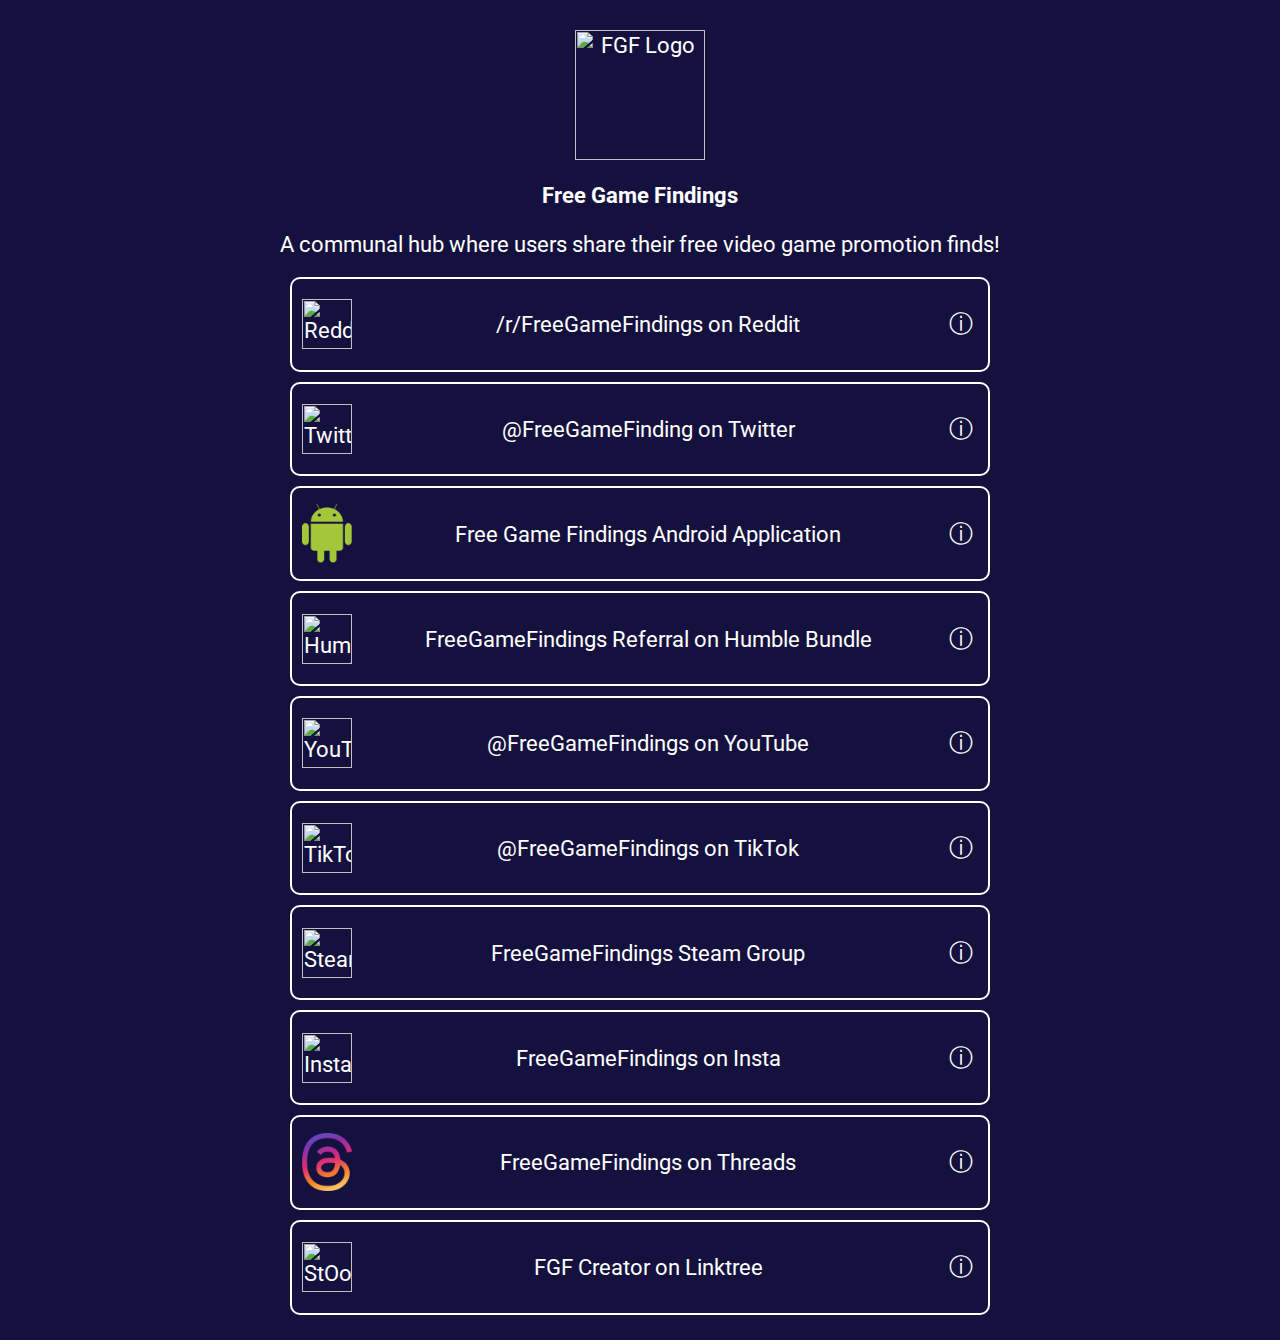
==== index.html @ 154a27bf "Re-building for CloudFlare" ====
<!-- <!DOCTYPE html> -->
<html lang="en">

<head>
  <meta charset="utf-8" />
  <meta name="viewport" content="width=device-width initial-scale=1" />
  <meta http-equiv="X-UA-Compatible" content="IE=edge" />

  <!-- Google Tag Manager -->
  <!-- <script>(function(w,d,s,l,i){w[l]=w[l]||[];w[l].push({'gtm.start':
  new Date().getTime(),event:'gtm.js'});var f=d.getElementsByTagName(s)[0],
  j=d.createElement(s),dl=l!='dataLayer'?'&l='+l:'';j.async=true;j.src=
  'https://www.googletagmanager.com/gtm.js?id='+i+dl;f.parentNode.insertBefore(j,f);
  })(window,document,'script','dataLayer','GTM-PGZH8HT');</script> -->
  <!-- End Google Tag Manager -->

  <link rel="stylesheet" href="/assets/css/style.css" />
  <title>Free Game Findings | Official Links</title>

  <!-- Global site tag (gtag.js) - Google Analytics -->
  <!-- <script async src="https://www.googletagmanager.com/gtag/js?id=xxxxxxxx"></script> --> <!-- Include my own analytics tag if I set that up-->
  <!-- <script>
    window.dataLayer = window.dataLayer || [];
    function gtag() { dataLayer.push(arguments); }
    gtag('js', new Date());

    gtag('config', 'UA-126939217-2');
  </script> -->

  <!-- Open Graph-->
  <meta property="og:locale" content="en_US" />
  <meta property="og:type" content="website" />
  <meta property="og:title" content="Free Game Findings | Official Links" />
  <meta property="og:description" content="Official Reddit, Application, Social Media, & More!" />
  <meta property="og:url" content="https://github.com/FreeGameFindings" />
  <meta property="og:site_name" content="Free Game Findings | Official Links" />
  <meta property="article:publisher" content="https://github.com/StOoPiDU/" />
  <meta property="og:image" content="https://freegamefindings.github.io/examples/preview.PNG" />
  <!-- Twitter -->
  <meta name="twitter:card" content="summary" />
  <meta name="twitter:site" content="@FreeGameFinding" />
  <meta name="twitter:title" content="Free Game Findings" />
  <meta name="twitter:description" content="Communal hub for free video game promotions." />
  <meta name="twitter:url" content="https://twitter.com/FreeGameFinding" />
  <meta name="author" content="Cedric Pereira (StOoPiD_U)" />
  <meta name="description" content="Free Game Findings Official Links" />
  <link rel="apple-touch-icon" sizes="57x57" href="/assets/img/favicon/apple-icon-57x57.png" />
  <link rel="apple-touch-icon" sizes="60x60" href="/assets/img/favicon/apple-icon-60x60.png" />
  <link rel="apple-touch-icon" sizes="72x72" href="/assets/img/favicon/apple-icon-72x72.png" />
  <link rel="apple-touch-icon" sizes="76x76" href="/assets/img/favicon/apple-icon-76x76.png" />
  <link rel="apple-touch-icon" sizes="114x114" href="/assets/img/favicon/apple-icon-114x114.png" />
  <link rel="apple-touch-icon" sizes="120x120" href="/assets/img/favicon/apple-icon-120x120.png" />
  <link rel="apple-touch-icon" sizes="144x144" href="/assets/img/favicon/apple-icon-144x144.png" />
  <link rel="apple-touch-icon" sizes="152x152" href="/assets/img/favicon/apple-icon-152x152.png" />
  <link rel="apple-touch-icon" sizes="180x180" href="/assets/img/favicon/apple-icon-180x180.png" />
  <link rel="icon" type="image/png" sizes="192x192" href="/assets/img/favicon/android-icon-192x192.png" />
  <link rel="icon" type="image/png" sizes="32x32" href="/assets/img/favicon/favicon-32x32.png" />
  <link rel="icon" type="image/png" sizes="96x96" href="/assets/img/favicon/favicon-96x96.png" />
  <link rel="icon" type="image/png" sizes="16x16" href="/assets/img/favicon/favicon-16x16.png" />
  <link rel="manifest" href="/assets/img/favicon/manifest.json" />
  <meta name="msapplication-TileColor" content="#ffffff" />
  <meta name="msapplication-TileImage" content="/assets/img/favicon/ms-icon-144x144.png" />
  <meta name="theme-color" content="#ffffff" />
  <meta name="robots" content="index, follow" />
  <!-- Google Site Verification for indexing -->
  <!-- <meta name="google-site-verification" content="_xxxxxx_xxxxx" /> --> <!--Set This Eventually-->
</head>

<body>
  <!-- Google Tag Manager (noscript) -->
  <!-- <noscript><iframe src="https://www.googletagmanager.com/ns.html?id=xxxxxxx"
  height="0" width="0" style="display:none;visibility:hidden"></iframe>
  </noscript>  -->

    <img class="logo" src="assets/img/fgf_logo.png" alt="FGF Logo">

    <p id="title">Free Game Findings</p>
    <p id="description">A communal hub where users share their free video game promotion finds!</p>

    <main>
      <a href="https://old.reddit.com/r/FreeGameFindings">
        <div id="linkbar">
          <img src="assets/img/reddit_logo.png" alt="Reddit Logo">
          <p>/r/FreeGameFindings on Reddit</p>
          <i class="info" data-target="reddit-info" onclick="toggleInfo(event)">&#9432;</i>
        </div>
      </a>
      <div id="reddit-info" class="moreInfo" style="display: none;">
        <p>The primary home of Free Game Findings. FGF users come to share their video game giveaway event finds, or just to view what others have shared. See to /r/FreeGameFindings to help grow your video game libraries across a wide variety of platforms. The subreddit for FGF is where all of the content truly lives. Platforms like the Twitter, YouTube and more all rely on the posts to the subreddit.</p>
        <img id="hori" src="assets/img/example_images/fgf_screenshot.PNG" alt="/r/FreeGameFindings Page View">
      </div>

      <a href="https://twitter.com/FreeGameFinding">
        <div id="linkbar">
          <img src="assets/img/twitter-logo.svg" alt="Twitter Logo">
          <p>@FreeGameFinding on Twitter</p>
          <i class="info" data-target="twitter-info" onclick="toggleInfo(event)">&#9432;</i>
        </div>
      </a>
      <div id="twitter-info" class="moreInfo" style="display: none;">
        <p>Our Twitter bot, developed and hosted by @Nick_90903, shares all of the posts to the subreddit through a social channel many users around the globe already use. The account also has some periodic manual posts by the FGF creator, Cedric/StOoPiD_U, for things like specified PSAs, or the sharing of video content.</p>
      </div>

      <a href="https://play.google.com/store/apps/details?id=com.cedric.fgf&pcampaignid=web_share">
        <div id="linkbar">
          <img src="assets/img/android-logo-greeen.png" alt="Android Logo">
          <p>Free Game Findings Android Application</p>
          <i class="info" data-target="app-info" onclick="toggleInfo(event)">&#9432;</i>
        </div>
      </a>
      <div id="app-info" class="moreInfo" style="display: none;">
        <p>An android application created to give users an alternative method of using FGF and broadening the scope of the group. Toggleable notifications, in-depth filters, and a clean design. The FGF application is yet another way to get your fill of FGF!</p>
        <img id="vert" src="assets/img/example_images/app_screenshot_01.png" alt="FGF Application Image">
      </div>

      <a href="https://www.humblebundle.com/?partner=freegamefindings">
        <div id="linkbar">
          <img src="assets/img/humble.png" alt="Humble Bundle Logo">
          <p>FreeGameFindings Referral on Humble Bundle</p>
          <i class="info" data-target="humble-info" onclick="toggleInfo(event)">&#9432;</i>
        </div>
      </a>
      <div id="humble-info" class="moreInfo" style="display: none;">
        <p>Your video game purchases can support FGF! A mostly unused, but extremely valuable referral link. Originally pitched as a possible means of funding events, the FGF Humble referral is generally unused, but still active. The hope is to dive into this further and promote it in the near future.</p>
      </div>

      <a href="https://www.youtube.com/@freegamefindings">
        <div id="linkbar">
          <img src="assets/img/youtube-logo.svg" alt="YouTube Logo">
          <p>@FreeGameFindings on YouTube</p>
          <i class="info" data-target="youtube-info" onclick="toggleInfo(event)">&#9432;</i>
        </div>
      </a>
      <div id="youtube-info" class="moreInfo" style="display: none;">
        <p>The FGF YouTube channel is primarily used for showcasing some of the "best" promotional giveaways and events hosted on the subreddit. Short form content is generally the norm on here. </p>
        <iframe width="280" height="500" src="https://www.youtube.com/embed/GNbZ5LZC2oY?si=347Va3xjAsEGOqXv" title="YouTube video player" frameborder="0" allow="accelerometer; autoplay; clipboard-write; encrypted-media; gyroscope; picture-in-picture; web-share" referrerpolicy="strict-origin-when-cross-origin" allowfullscreen></iframe>
      </div>

      <a href="https://www.tiktok.com/@freegamefindings">
        <div id="linkbar">
          <img src="assets/img/tiktok-logo.svg" alt="TikTok Logo">
          <p>@FreeGameFindings on TikTok</p>
          <i class="info" data-target="tiktok-info" onclick="toggleInfo(event)">&#9432;</i>
        </div>
      </a>
      <div id="tiktok-info" class="moreInfo" style="display: none;">
        <p>The FGF TikTok, hosts only the short form content from the FGF YouTube channel. Same concept, just another location for it.</p>
        <iframe src="https://www.tiktok.com/embed/v2/7369713630671080710?refer=embed" width="325" height="580" frameborder="0" allowfullscreen></iframe>
      </div>

      <a href="https://steamcommunity.com/groups/freegamefindings">
        <div id="linkbar">
          <img src="assets/img/steam_logo_filled.png" alt="Steam Logo">
          <p>FreeGameFindings Steam Group</p>
          <i class="info" data-target="steam-info" onclick="toggleInfo(event)">&#9432;</i>
        </div>
      </a>
      <div id="steam-info" class="moreInfo" style="display: none;">
        <p>A simple Steam group created for FGF. A mostly unused group in all honesty, but occasionally is used to share the "FGF Giveaway" posts. Further use may be done in the future.</p>
      </div>

      <a href="https://www.instagram.com/freegamefinding/">
        <div id="linkbar">
          <img src="assets/img/instagram-logo.svg" alt="Instagram Logo">
          <p>FreeGameFindings on Insta</p>
          <i class="info" data-target="insta-info" onclick="toggleInfo(event)">&#9432;</i>
        </div>
      </a>
      <div id="insta-info" class="moreInfo" style="display: none;">
        <p>The FGF Instagram is currently only used to share the short form content, much like the TikTok. In the future it is possible that the page will be used to share all content from FGF, similar to the Twitter account.</p>
      </div>

      <a href="https://www.threads.net/@freegamefinding">
        <div id="linkbar">
          <img src="assets/img/threads-logo.png" alt="Threads Logo">
          <p>FreeGameFindings on Threads</p>
          <i class="info" data-target="thread-info" onclick="toggleInfo(event)">&#9432;</i>
        </div>
      </a>
      <div id="thread-info" class="moreInfo" style="display: none;">
        <p>Mostly abandoned. Created to ensure a home could exist if the platform took off, but, much like the rest of the world, FGF isn't using threads. A shame.</p>
      </div>

      <a href="https://linktr.ee/stoopid_u">
        <div id="linkbar">
          <img src="assets/img/stoopid_logo.png" alt="StOoPiD_U Logo">
          <p>FGF Creator on Linktree</p>
          <i class="info" data-target="stoopid-info" onclick="toggleInfo(event)">&#9432;</i>
        </div>
      </a>
      <div id="stoopid-info" class="moreInfo" style="display: none;">
        <p>Free Game Findings was created by StOoPiD_U, or Cedric in 2014. Since then, he has continued to work on the leadership of the FGF group on and off of Reddit. Beyond that, he also spends time working on projects of his, and livestreaming.</p>
      </div>

      <script>
        function toggleInfo(event) {
          event.preventDefault(); // Prevent the default link behavior
          const icon = event.currentTarget;
          const targetId = icon.getAttribute('data-target');
          const infoSection = document.getElementById(targetId);
          if (infoSection.style.display === "none") {
            infoSection.style.display = "block";
          } else {
            infoSection.style.display = "none";
          }
        }
      </script>

    </main>

  </body>
  </html>
---- assets/css/style.css ----
@import url('https://fonts.googleapis.com/css2?family=Roboto:ital,wght@0,100;0,300;0,400;0,500;0,700;0,900;1,100;1,300;1,400;1,500;1,700;1,900&display=swap');

:root {
    --textColor: white;
    --font: 'Roboto', sans-serif;
}
html {
  /* Font (Might Adjust More)*/
  font-family: var(--font);
  color: var(--textColor);
  font-size: 1.4em;
  font-weight: 400;
  text-decoration: none;

  background-color: #15113e;

  display: flex;
  flex-direction: column;
  align-items: center;
  text-align: center;
}

body {
  margin: 10px auto;
}

img.logo {
  width: 130px;
  height: 130px;
  display: block;
  margin: 20px auto;
}

#title {
  font-weight: 700; /*bold*/
}

#description {
  margin: 20px auto;
}

main {
  width: 100%;
  max-width: 100%;
  margin: 15px auto;
}

a {
  text-decoration: none; /* Removal of text decoration on the a tag */
}

/* Links */
#linkbar {
  /*Link Text*/
  color: var(--textColor);
  text-decoration: none;
  display: flex;
  align-items: center;
  justify-content: space-between;

  /*Link Border:*/
  border: 2px solid var(--textColor);
  border-radius: 10px;

  margin: 10px;
  padding: 10px;
  transition: transform 0.3s ease;
}

#linkbar:hover {
  background-color: #2c2a5e; /* Maybe just make it black? Or Invert the colours. */
  transform: scale(1.05);
}

img {
  /*Link Image*/
  width: 50px;
  margin-right: 10px;
}

/* Info Stuff */
.info {
  font-size: 24px;
  margin-left: 10px;
  background-color: transparent;
  border-radius: 50%;
  padding: 5px;
  transition: background-color 0.3s ease;
  font-style: normal;
  line-height: 24px; /* Needs to match font size */
  /* display: inline-block; */ /* Not needed I think */
}

.info:hover {
  background-color: black;
}

.moreInfo {
  background-color: black;
  /* position: absolute; */
  padding: 10px;
  margin-top: 5px;
  max-width: 720px;
  border-radius: 10px;
}

.moreInfo p {
  text-align: left;
}

.moreInfo img#hori {
  width: 100%;
}

.moreInfo img#vert {
  height: 500px;
  width: auto;
}
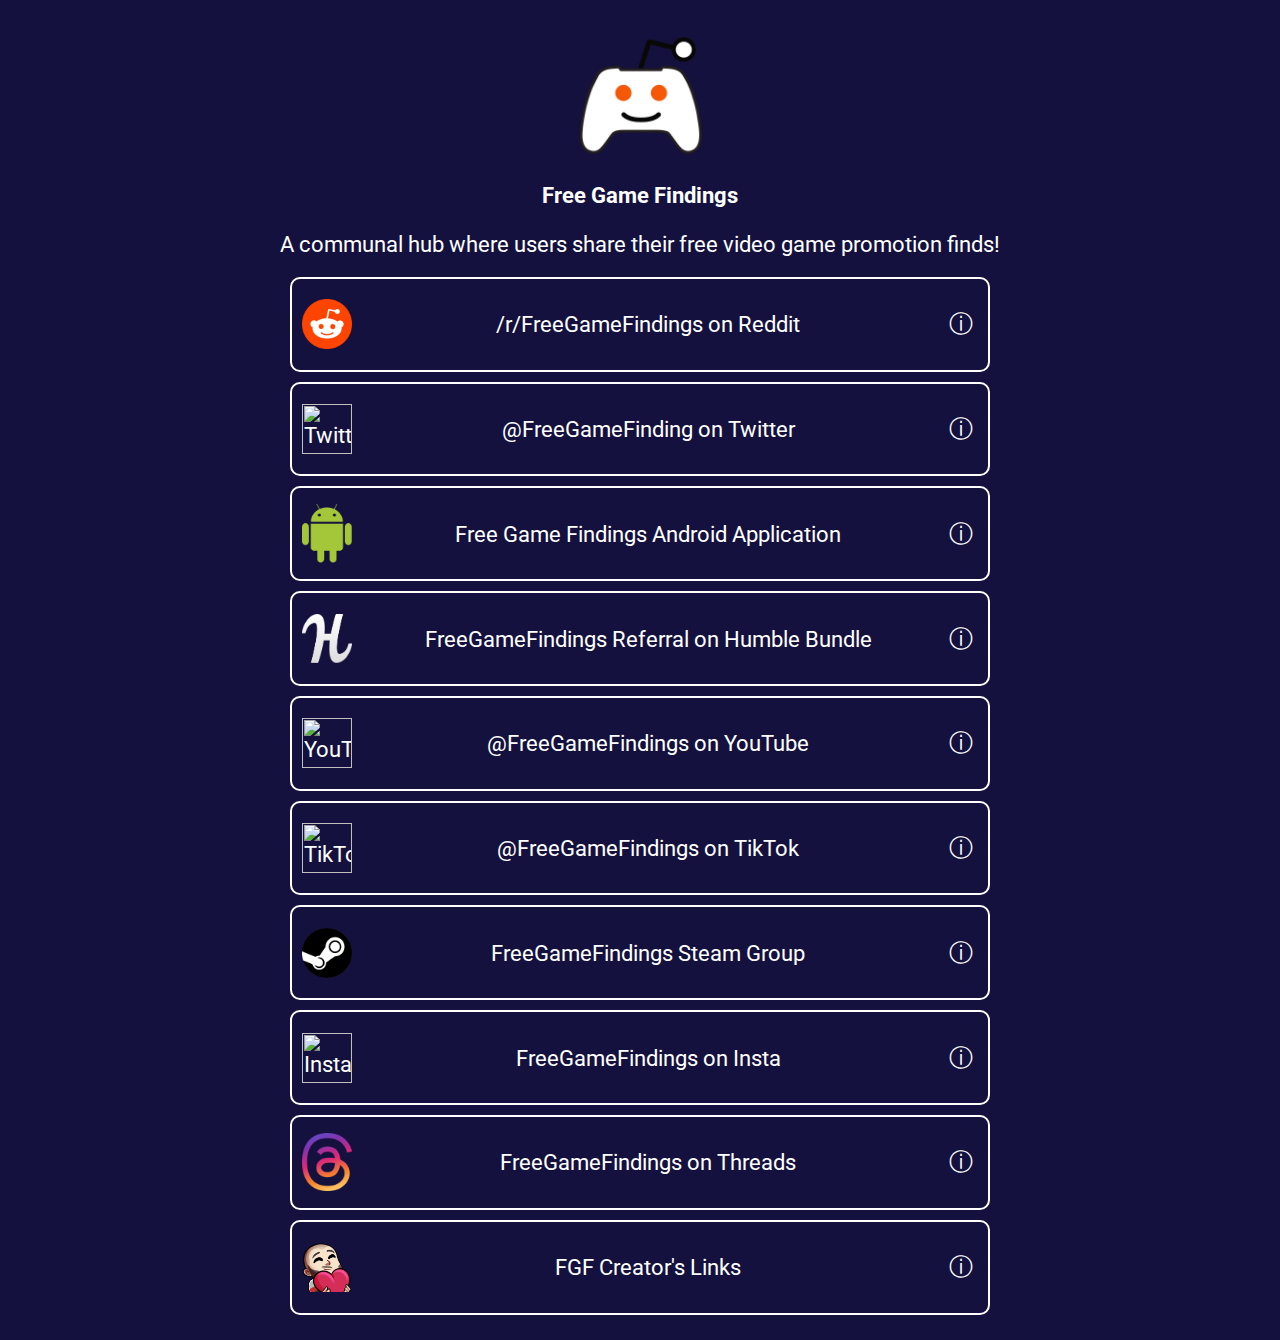
==== commit 24918ec7: "Changed all images to webp" ====
--- a/index.html
+++ b/index.html
@@ -6,26 +6,8 @@
   <meta name="viewport" content="width=device-width initial-scale=1" />
   <meta http-equiv="X-UA-Compatible" content="IE=edge" />
 
-  <!-- Google Tag Manager -->
-  <!-- <script>(function(w,d,s,l,i){w[l]=w[l]||[];w[l].push({'gtm.start':
-  new Date().getTime(),event:'gtm.js'});var f=d.getElementsByTagName(s)[0],
-  j=d.createElement(s),dl=l!='dataLayer'?'&l='+l:'';j.async=true;j.src=
-  'https://www.googletagmanager.com/gtm.js?id='+i+dl;f.parentNode.insertBefore(j,f);
-  })(window,document,'script','dataLayer','GTM-PGZH8HT');</script> -->
-  <!-- End Google Tag Manager -->
-
   <link rel="stylesheet" href="/assets/css/style.css" />
   <title>Free Game Findings | Official Links</title>
-
-  <!-- Global site tag (gtag.js) - Google Analytics -->
-  <!-- <script async src="https://www.googletagmanager.com/gtag/js?id=xxxxxxxx"></script> --> <!-- Include my own analytics tag if I set that up-->
-  <!-- <script>
-    window.dataLayer = window.dataLayer || [];
-    function gtag() { dataLayer.push(arguments); }
-    gtag('js', new Date());
-
-    gtag('config', 'UA-126939217-2');
-  </script> -->
 
   <!-- Open Graph-->
   <meta property="og:locale" content="en_US" />
@@ -61,33 +43,24 @@
   <meta name="msapplication-TileColor" content="#ffffff" />
   <meta name="msapplication-TileImage" content="/assets/img/favicon/ms-icon-144x144.png" />
   <meta name="theme-color" content="#ffffff" />
-  <meta name="robots" content="index, follow" />
-  <!-- Google Site Verification for indexing -->
-  <!-- <meta name="google-site-verification" content="_xxxxxx_xxxxx" /> --> <!--Set This Eventually-->
 </head>
 
 <body>
-  <!-- Google Tag Manager (noscript) -->
-  <!-- <noscript><iframe src="https://www.googletagmanager.com/ns.html?id=xxxxxxx"
-  height="0" width="0" style="display:none;visibility:hidden"></iframe>
-  </noscript>  -->
-
-    <img class="logo" src="assets/img/fgf_logo.png" alt="FGF Logo">
-
+    <img class="logo" src="assets/img/fgf_logo.webp" alt="FGF Logo">
     <p id="title">Free Game Findings</p>
     <p id="description">A communal hub where users share their free video game promotion finds!</p>
 
     <main>
       <a href="https://old.reddit.com/r/FreeGameFindings">
         <div id="linkbar">
-          <img src="assets/img/reddit_logo.png" alt="Reddit Logo">
+          <img src="assets/img/reddit_logo.webp" alt="Reddit Logo">
           <p>/r/FreeGameFindings on Reddit</p>
           <i class="info" data-target="reddit-info" onclick="toggleInfo(event)">&#9432;</i>
         </div>
       </a>
       <div id="reddit-info" class="moreInfo" style="display: none;">
         <p>The primary home of Free Game Findings. FGF users come to share their video game giveaway event finds, or just to view what others have shared. See to /r/FreeGameFindings to help grow your video game libraries across a wide variety of platforms. The subreddit for FGF is where all of the content truly lives. Platforms like the Twitter, YouTube and more all rely on the posts to the subreddit.</p>
-        <img id="hori" src="assets/img/example_images/fgf_screenshot.PNG" alt="/r/FreeGameFindings Page View">
+        <img id="hori" src="assets/img/example_images/fgf_screenshot.webp" alt="/r/FreeGameFindings Page View">
       </div>
 
       <a href="https://twitter.com/FreeGameFinding">
@@ -103,19 +76,19 @@
 
       <a href="https://play.google.com/store/apps/details?id=com.cedric.fgf&pcampaignid=web_share">
         <div id="linkbar">
-          <img src="assets/img/android-logo-greeen.png" alt="Android Logo">
+          <img src="assets/img/android-logo-greeen.webp" alt="Android Logo">
           <p>Free Game Findings Android Application</p>
           <i class="info" data-target="app-info" onclick="toggleInfo(event)">&#9432;</i>
         </div>
       </a>
       <div id="app-info" class="moreInfo" style="display: none;">
         <p>An android application created to give users an alternative method of using FGF and broadening the scope of the group. Toggleable notifications, in-depth filters, and a clean design. The FGF application is yet another way to get your fill of FGF!</p>
-        <img id="vert" src="assets/img/example_images/app_screenshot_01.png" alt="FGF Application Image">
+        <img id="vert" src="assets/img/example_images/app_screenshot_01.webp" alt="FGF Application Image">
       </div>
 
       <a href="https://www.humblebundle.com/?partner=freegamefindings">
         <div id="linkbar">
-          <img src="assets/img/humble.png" alt="Humble Bundle Logo">
+          <img src="assets/img/humble.webp" alt="Humble Bundle Logo">
           <p>FreeGameFindings Referral on Humble Bundle</p>
           <i class="info" data-target="humble-info" onclick="toggleInfo(event)">&#9432;</i>
         </div>
@@ -150,7 +123,7 @@
 
       <a href="https://steamcommunity.com/groups/freegamefindings">
         <div id="linkbar">
-          <img src="assets/img/steam_logo_filled.png" alt="Steam Logo">
+          <img src="assets/img/steam_logo_filled.webp" alt="Steam Logo">
           <p>FreeGameFindings Steam Group</p>
           <i class="info" data-target="steam-info" onclick="toggleInfo(event)">&#9432;</i>
         </div>
@@ -172,7 +145,7 @@
 
       <a href="https://www.threads.net/@freegamefinding">
         <div id="linkbar">
-          <img src="assets/img/threads-logo.png" alt="Threads Logo">
+          <img src="assets/img/threads-logo.webp" alt="Threads Logo">
           <p>FreeGameFindings on Threads</p>
           <i class="info" data-target="thread-info" onclick="toggleInfo(event)">&#9432;</i>
         </div>
@@ -181,10 +154,10 @@
         <p>Mostly abandoned. Created to ensure a home could exist if the platform took off, but, much like the rest of the world, FGF isn't using threads. A shame.</p>
       </div>
 
-      <a href="https://linktr.ee/stoopid_u">
+      <a href="https://stoopidu.com/">
         <div id="linkbar">
-          <img src="assets/img/stoopid_logo.png" alt="StOoPiD_U Logo">
-          <p>FGF Creator on Linktree</p>
+          <img src="assets/img/stoopid_logo.webp" alt="StOoPiD_U Logo">
+          <p>FGF Creator's Links</p>
           <i class="info" data-target="stoopid-info" onclick="toggleInfo(event)">&#9432;</i>
         </div>
       </a>
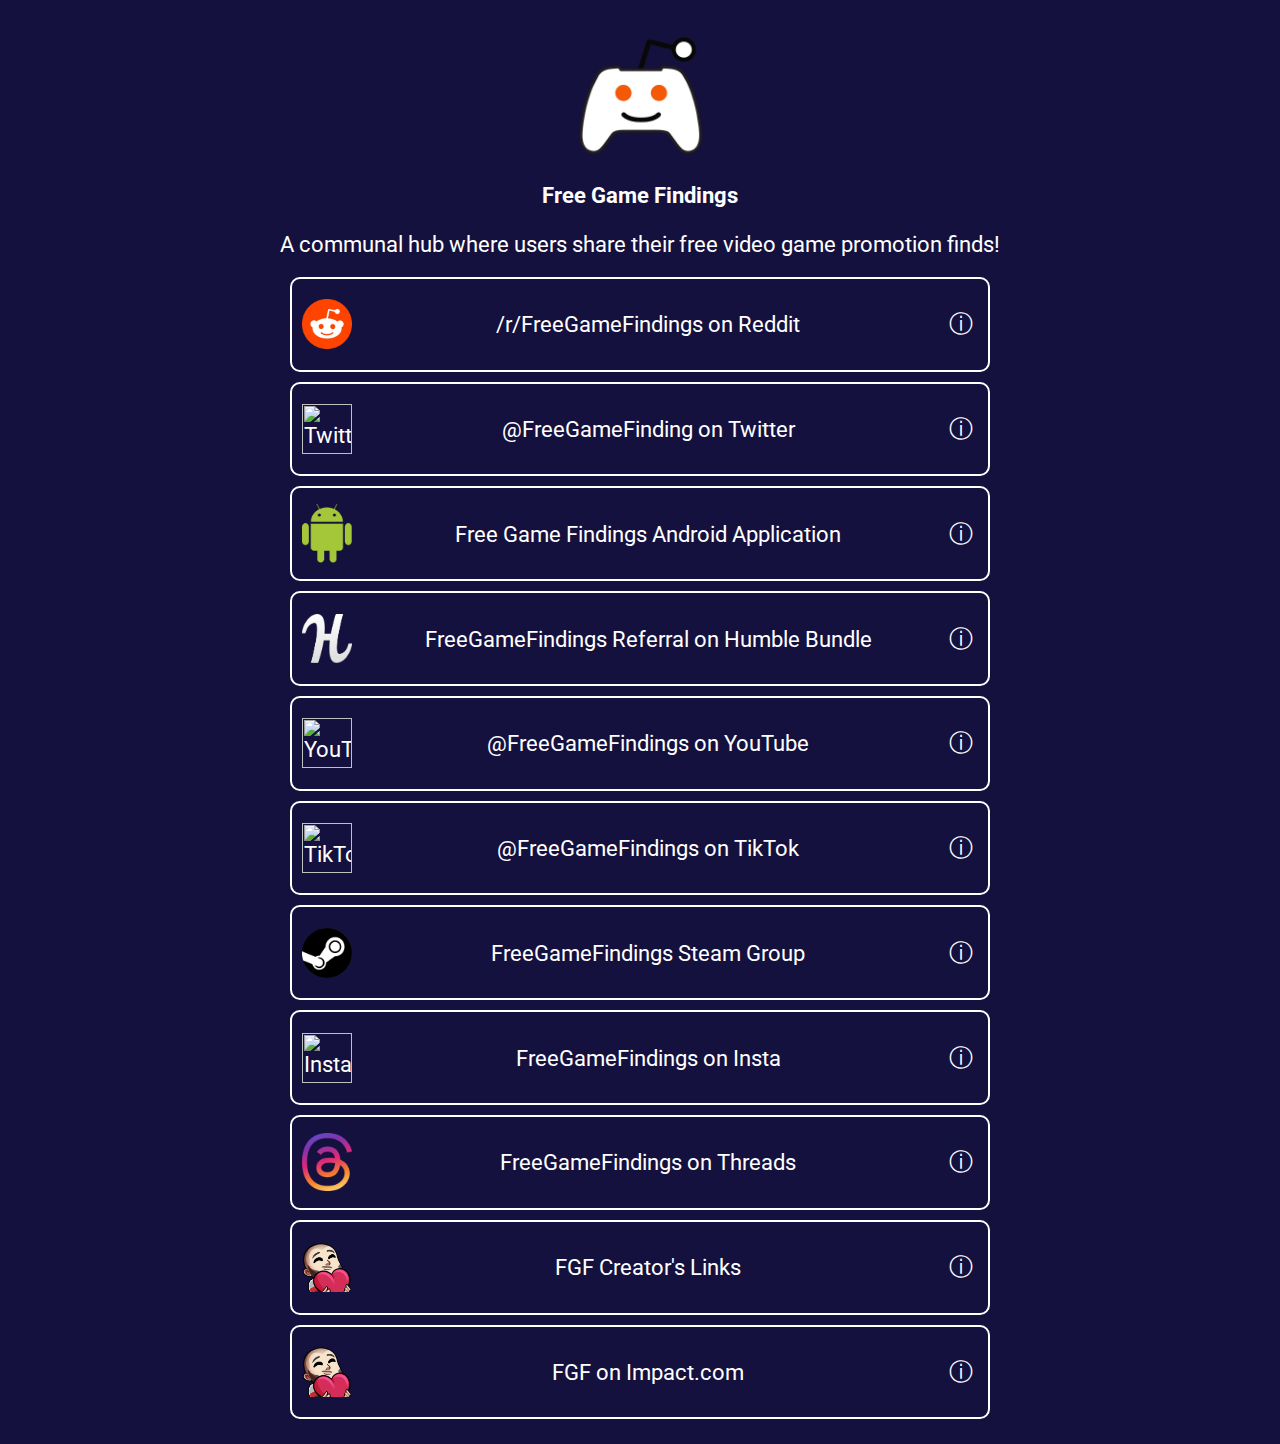
==== commit b88ab26a: "Added temp impact.com stuff" ====
--- a/index.html
+++ b/index.html
@@ -165,6 +165,17 @@
         <p>Free Game Findings was created by StOoPiD_U, or Cedric in 2014. Since then, he has continued to work on the leadership of the FGF group on and off of Reddit. Beyond that, he also spends time working on projects of his, and livestreaming.</p>
       </div>
 
+      <!-- <a href="https://twitter.com/CedricPereira"> -->
+        <div id="linkbar">
+          <img src="assets/img/stoopid_logo.webp" alt="Impact Logo">
+          <p>FGF on Impact.com</p>
+          <i class="info" data-target="impact-info" onclick="toggleInfo(event)">&#9432;</i>
+        </div>
+      <!-- </a> -->
+      <div id="impact-info" class="moreInfo" style="display: none;">
+        <p>Working on this.</p>
+      </div>
+
       <script>
         function toggleInfo(event) {
           event.preventDefault(); // Prevent the default link behavior
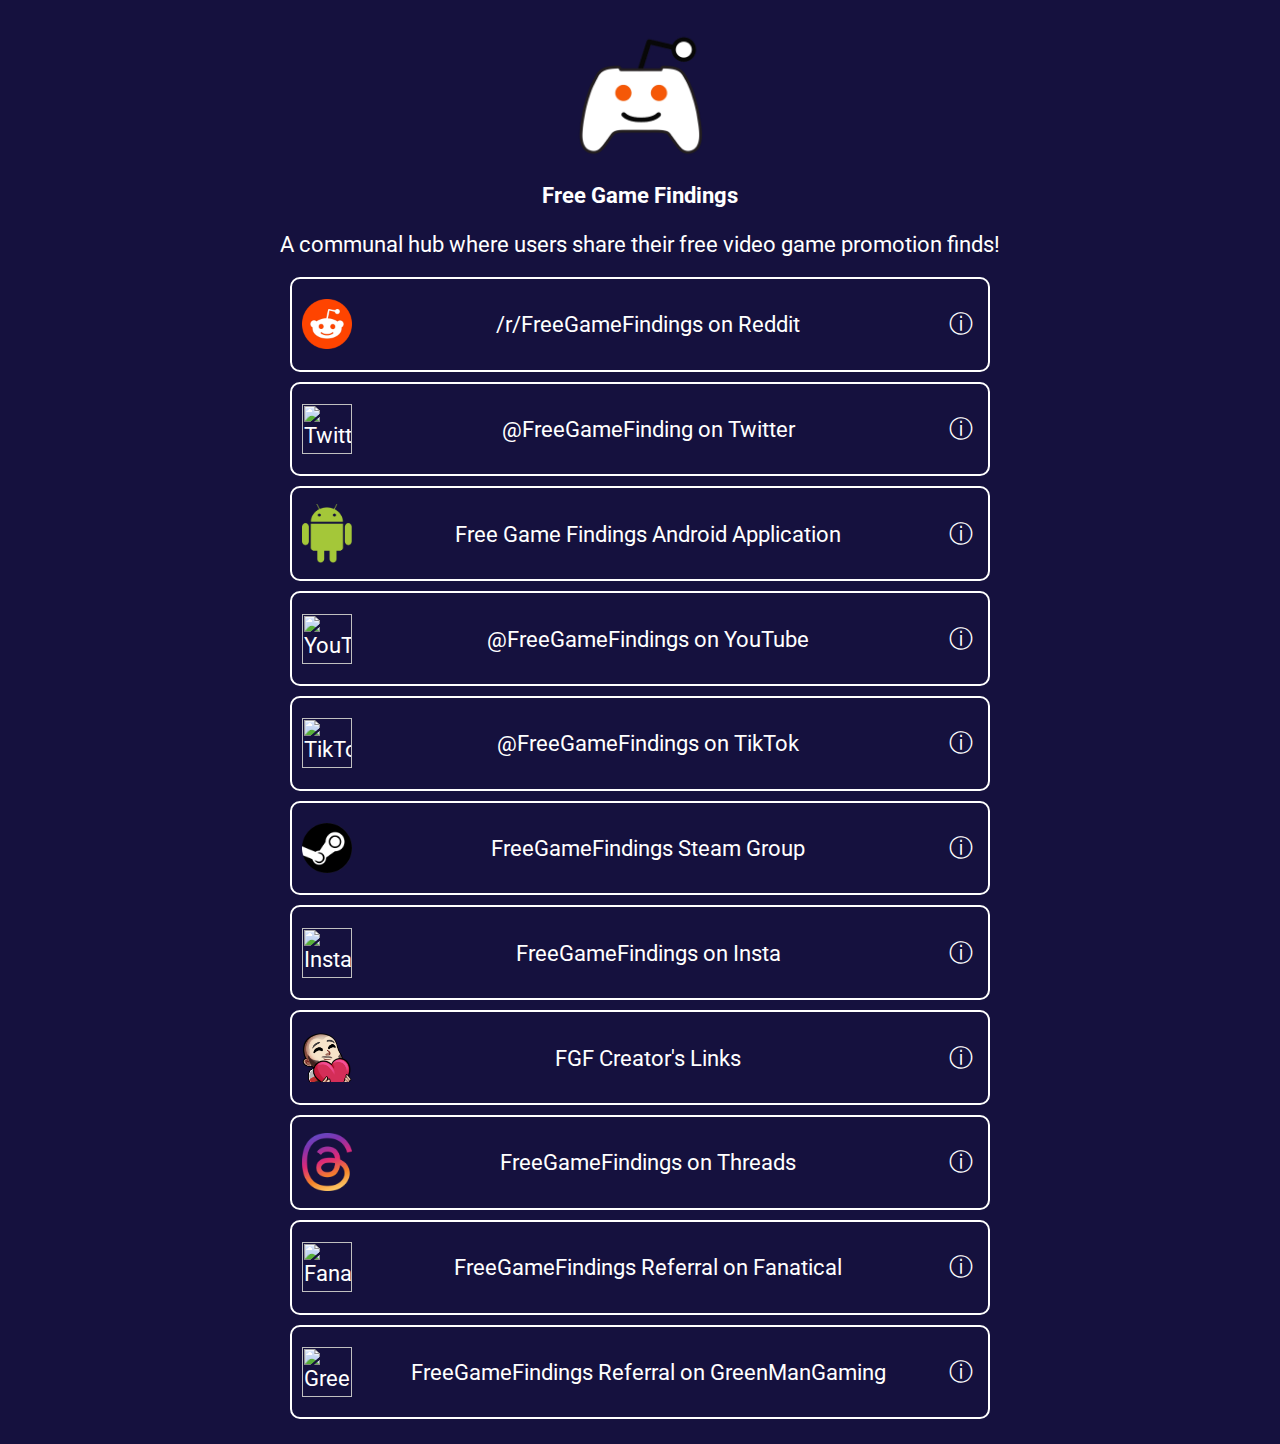
==== commit 00214806: "incremented stylesheet version" ====
--- a/index.html
+++ b/index.html
@@ -6,7 +6,7 @@
   <meta name="viewport" content="width=device-width initial-scale=1" />
   <meta http-equiv="X-UA-Compatible" content="IE=edge" />
 
-  <link rel="stylesheet" href="/assets/css/style.css" />
+  <link rel="stylesheet" href="/assets/css/style.css?v2" />
   <title>Free Game Findings | Official Links</title>
 
   <!-- Open Graph-->
@@ -86,17 +86,6 @@
         <img id="vert" src="assets/img/example_images/app_screenshot_01.webp" alt="FGF Application Image">
       </div>
 
-      <a href="https://www.humblebundle.com/?partner=freegamefindings">
-        <div id="linkbar">
-          <img src="assets/img/humble.webp" alt="Humble Bundle Logo">
-          <p>FreeGameFindings Referral on Humble Bundle</p>
-          <i class="info" data-target="humble-info" onclick="toggleInfo(event)">&#9432;</i>
-        </div>
-      </a>
-      <div id="humble-info" class="moreInfo" style="display: none;">
-        <p>Your video game purchases can support FGF! A mostly unused, but extremely valuable referral link. Originally pitched as a possible means of funding events, the FGF Humble referral is generally unused, but still active. The hope is to dive into this further and promote it in the near future.</p>
-      </div>
-
       <a href="https://www.youtube.com/@freegamefindings">
         <div id="linkbar">
           <img src="assets/img/youtube-logo.svg" alt="YouTube Logo">
@@ -143,6 +132,19 @@
         <p>The FGF Instagram is currently only used to share the short form content, much like the TikTok. In the future it is possible that the page will be used to share all content from FGF, similar to the Twitter account.</p>
       </div>
 
+      <a href="https://stoopidu.com/">
+        <div id="linkbar">
+          <img src="assets/img/stoopid_logo.webp" alt="StOoPiD_U Logo">
+          <p>FGF Creator's Links</p>
+          <i class="info" data-target="stoopid-info" onclick="toggleInfo(event)">&#9432;</i>
+        </div>
+      </a>
+      <div id="stoopid-info" class="moreInfo" style="display: none;">
+        <p>Free Game Findings was created by StOoPiD_U, or Cedric in 2014. Since then, he has continued to work on the leadership of the FGF group on and off of Reddit. Beyond that, he also spends time working on projects of his, and livestreaming.</p>
+      </div>
+
+      <div id="separator"></div>
+
       <a href="https://www.threads.net/@freegamefinding">
         <div id="linkbar">
           <img src="assets/img/threads-logo.webp" alt="Threads Logo">
@@ -154,27 +156,38 @@
         <p>Mostly abandoned. Created to ensure a home could exist if the platform took off, but, much like the rest of the world, FGF isn't using threads. A shame.</p>
       </div>
 
-      <a href="https://stoopidu.com/">
-        <div id="linkbar">
-          <img src="assets/img/stoopid_logo.webp" alt="StOoPiD_U Logo">
-          <p>FGF Creator's Links</p>
-          <i class="info" data-target="stoopid-info" onclick="toggleInfo(event)">&#9432;</i>
-        </div>
-      </a>
-      <div id="stoopid-info" class="moreInfo" style="display: none;">
-        <p>Free Game Findings was created by StOoPiD_U, or Cedric in 2014. Since then, he has continued to work on the leadership of the FGF group on and off of Reddit. Beyond that, he also spends time working on projects of his, and livestreaming.</p>
-      </div>
-
-      <!-- <a href="https://twitter.com/CedricPereira"> -->
-        <div id="linkbar">
-          <img src="assets/img/stoopid_logo.webp" alt="Impact Logo">
-          <p>FGF on Impact.com</p>
-          <i class="info" data-target="impact-info" onclick="toggleInfo(event)">&#9432;</i>
-        </div>
-      <!-- </a> -->
-      <div id="impact-info" class="moreInfo" style="display: none;">
-        <p>Working on this.</p>
-      </div>
+      <a href="https://www.fanatical.com/en/?ref=freegamefindings">
+        <div id="linkbar">
+          <img src="assets/img/fanatical.svg" alt="Fanatical Logo">
+          <p>FreeGameFindings Referral on Fanatical</p>
+          <i class="info" data-target="fanatical-info" onclick="toggleInfo(event)">&#9432;</i>
+        </div>
+      </a>
+      <div id="fanatical-info" class="moreInfo" style="display: none;">
+        <p>Video game purchases that can support FGF and the creator of it! This and the other referral programs promoted on this site support FGF and my personal works to allow for expansions. The ever growing FGF can always benefit from financial aid, so these referral programs aim to do so.</p>
+      </div>
+
+      <a href="https://www.greenmangaming.com/?utm_source=FreeGameFindings%20-%20StOoPiD_U&utm_medium=impact&utm_campaign=&utm_content=1219987&irgwc=1">
+        <div id="linkbar">
+          <img src="assets/img/green-man-gaming.webp" alt="GreenManGaming Logo">
+          <p>FreeGameFindings Referral on GreenManGaming</p>
+          <i class="info" data-target="greenmangaming-info" onclick="toggleInfo(event)">&#9432;</i>
+        </div>
+      </a>
+      <div id="greenmangaming-info" class="moreInfo" style="display: none;">
+        <p>Video game purchases that can support FGF and the creator of it! This and the other referral programs promoted on this site support FGF and my personal works to allow for expansions. The ever growing FGF can always benefit from financial aid, so these referral programs aim to do so.</p>
+      </div>
+
+      <!-- <a href="https://example.com">
+        <div id="linkbar">
+          <img src="assets/img/humble-logo.webp" alt="Humble Bundle Logo">
+          <p>FreeGameFindings Referral on Humble Bundle</p>
+          <i class="info" data-target="humble-info" onclick="toggleInfo(event)">&#9432;</i>
+        </div>
+      </a>
+      <div id="humble-info" class="moreInfo" style="display: none;">
+        <p>Video game purchases that can support FGF and the creator of it! This and the other referral programs promoted on this site support FGF and my personal works to allow for expansions. The ever growing FGF can always benefit from financial aid, so these referral programs aim to do so.</p>
+      </div> -->
 
       <script>
         function toggleInfo(event) {
@@ -193,4 +206,4 @@
     </main>
 
   </body>
-  </html>+  </html>
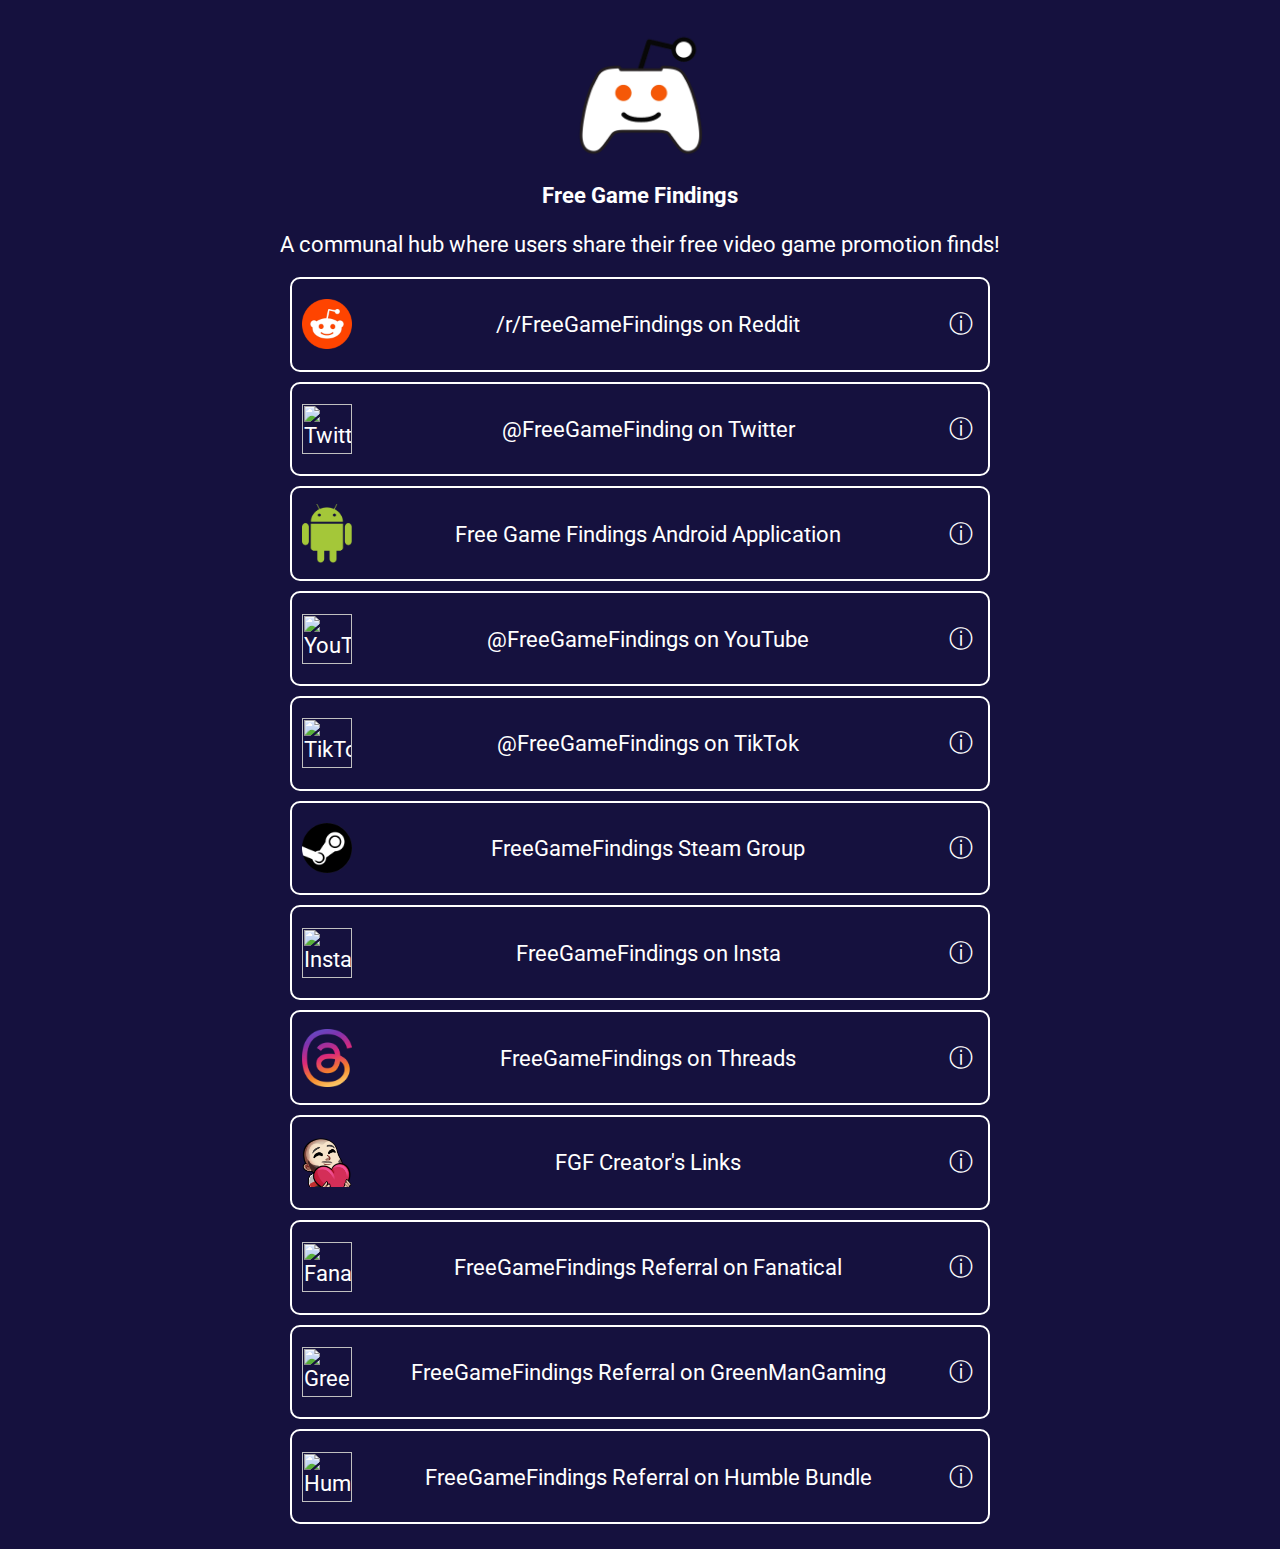
==== commit 069540e3: "updated Humble and GMG affiliate links" ====
--- a/index.html
+++ b/index.html
@@ -132,6 +132,17 @@
         <p>The FGF Instagram is currently only used to share the short form content, much like the TikTok. In the future it is possible that the page will be used to share all content from FGF, similar to the Twitter account.</p>
       </div>
 
+      <a href="https://www.threads.net/@freegamefinding">
+        <div id="linkbar">
+          <img src="assets/img/threads-logo.webp" alt="Threads Logo">
+          <p>FreeGameFindings on Threads</p>
+          <i class="info" data-target="thread-info" onclick="toggleInfo(event)">&#9432;</i>
+        </div>
+      </a>
+      <div id="thread-info" class="moreInfo" style="display: none;">
+        <p>Mostly abandoned. Created to ensure a home could exist if the platform took off, but, much like the rest of the world, FGF isn't using threads. A shame.</p>
+      </div>
+
       <a href="https://stoopidu.com/">
         <div id="linkbar">
           <img src="assets/img/stoopid_logo.webp" alt="StOoPiD_U Logo">
@@ -145,17 +156,6 @@
 
       <div id="separator"></div>
 
-      <a href="https://www.threads.net/@freegamefinding">
-        <div id="linkbar">
-          <img src="assets/img/threads-logo.webp" alt="Threads Logo">
-          <p>FreeGameFindings on Threads</p>
-          <i class="info" data-target="thread-info" onclick="toggleInfo(event)">&#9432;</i>
-        </div>
-      </a>
-      <div id="thread-info" class="moreInfo" style="display: none;">
-        <p>Mostly abandoned. Created to ensure a home could exist if the platform took off, but, much like the rest of the world, FGF isn't using threads. A shame.</p>
-      </div>
-
       <a href="https://www.fanatical.com/en/?ref=freegamefindings">
         <div id="linkbar">
           <img src="assets/img/fanatical.svg" alt="Fanatical Logo">
@@ -167,7 +167,8 @@
         <p>Video game purchases that can support FGF and the creator of it! This and the other referral programs promoted on this site support FGF and my personal works to allow for expansions. The ever growing FGF can always benefit from financial aid, so these referral programs aim to do so.</p>
       </div>
 
-      <a href="https://www.greenmangaming.com/?utm_source=FreeGameFindings%20-%20StOoPiD_U&utm_medium=impact&utm_campaign=&utm_content=1219987&irgwc=1">
+      <!-- <a href="https://www.greenmangaming.com/?utm_source=FreeGameFindings%20-%20StOoPiD_U&utm_medium=impact&utm_campaign=&utm_content=1219987&irgwc=1"> -->
+      <a href="https://greenmangaming.sjv.io/nXXLB6">
         <div id="linkbar">
           <img src="assets/img/green-man-gaming.webp" alt="GreenManGaming Logo">
           <p>FreeGameFindings Referral on GreenManGaming</p>
@@ -175,10 +176,10 @@
         </div>
       </a>
       <div id="greenmangaming-info" class="moreInfo" style="display: none;">
-        <p>Video game purchases that can support FGF and the creator of it! This and the other referral programs promoted on this site support FGF and my personal works to allow for expansions. The ever growing FGF can always benefit from financial aid, so these referral programs aim to do so.</p>
-      </div>
-
-      <!-- <a href="https://example.com">
+        <p>Video game purchases that can support FGF and the creator of it! Unfortunately, for the GMG and Humble affiliate codes, they don't seem to work properly if you have an adblocker of any kind, so if you want to support with purchases through these, please open my affiliate links on a browser without uBlock/AdBlock/Privacy Badger/MBAM extension(s) on.</p>
+      </div>
+
+      <a href="https://humblebundleinc.sjv.io/QjjbOa">
         <div id="linkbar">
           <img src="assets/img/humble-logo.webp" alt="Humble Bundle Logo">
           <p>FreeGameFindings Referral on Humble Bundle</p>
@@ -186,8 +187,8 @@
         </div>
       </a>
       <div id="humble-info" class="moreInfo" style="display: none;">
-        <p>Video game purchases that can support FGF and the creator of it! This and the other referral programs promoted on this site support FGF and my personal works to allow for expansions. The ever growing FGF can always benefit from financial aid, so these referral programs aim to do so.</p>
-      </div> -->
+        <p>Video game purchases that can support FGF and the creator of it! Unfortunately, for the GMG and Humble affiliate codes, they don't seem to work properly if you have an adblocker of any kind, so if you want to support with purchases through these, please open my affiliate links on a browser without uBlock/AdBlock/Privacy Badger/MBAM extension(s) on.</p>
+      </div>
 
       <script>
         function toggleInfo(event) {
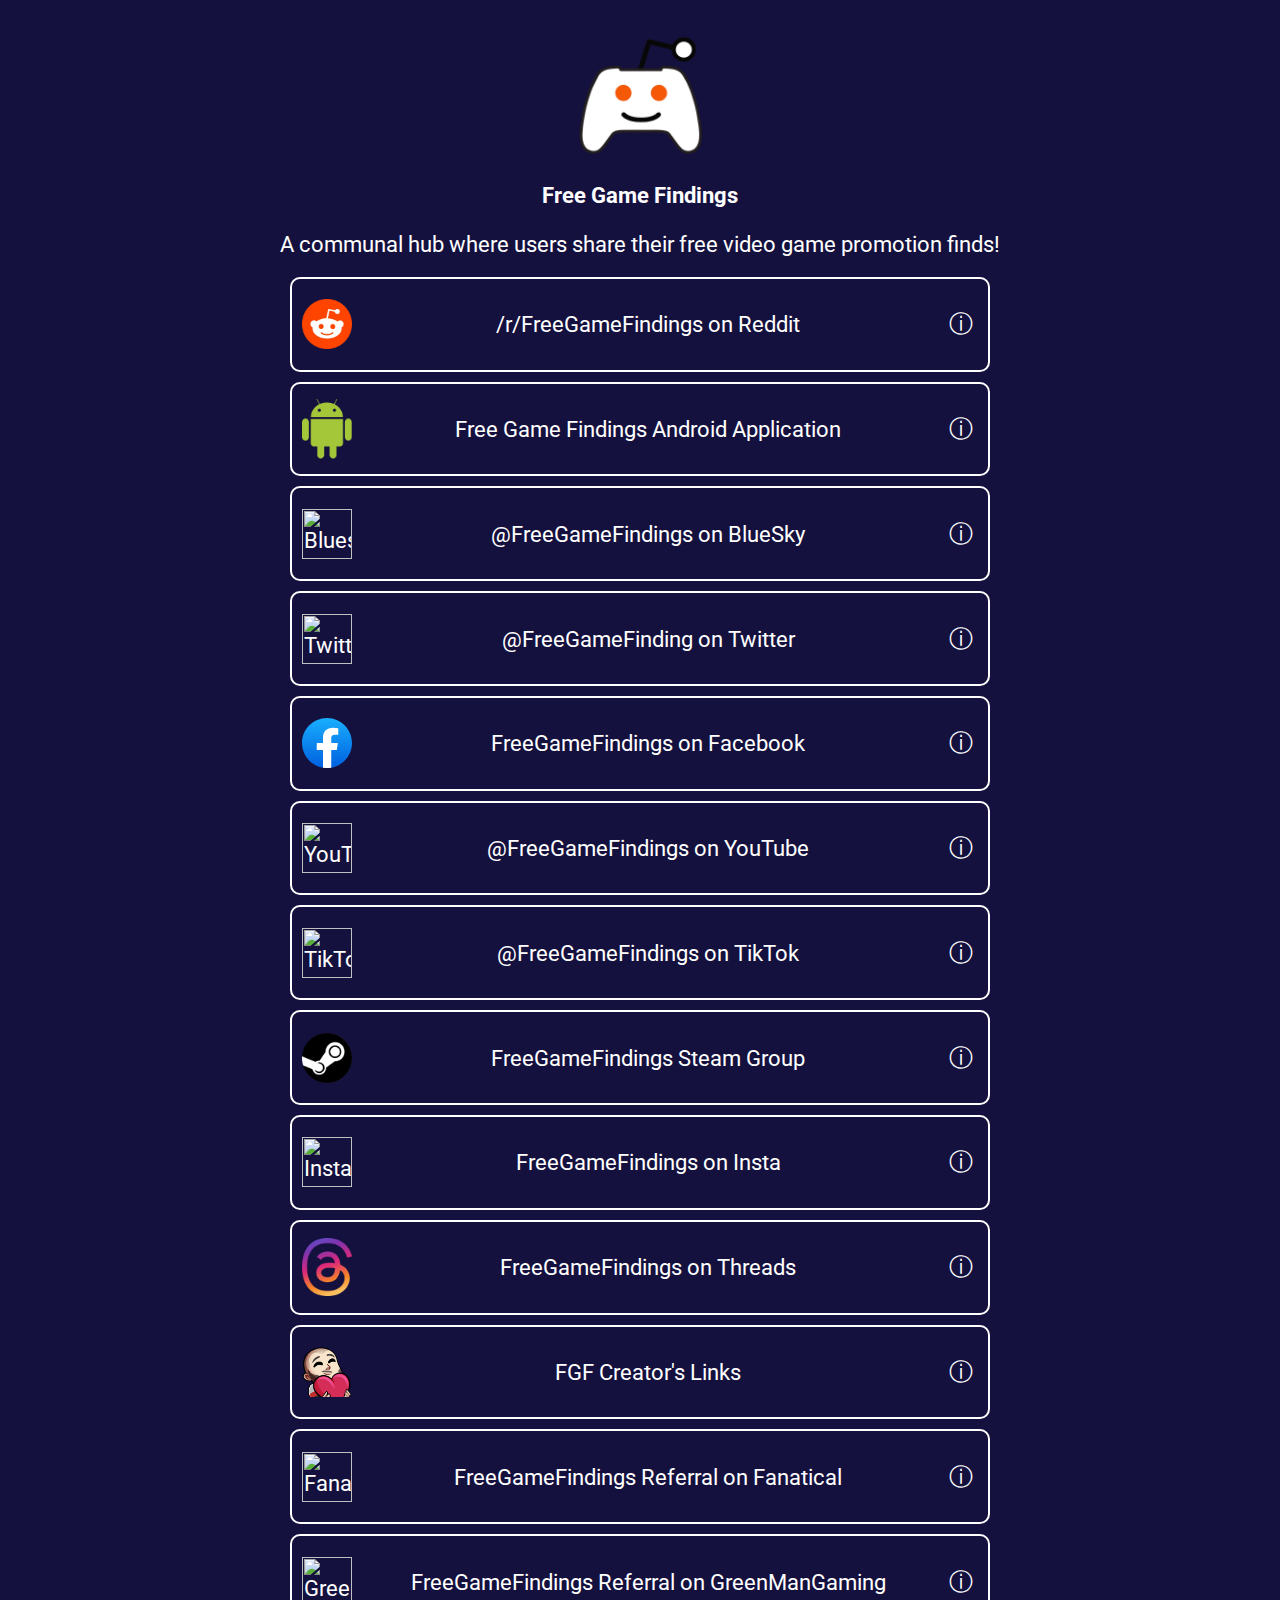
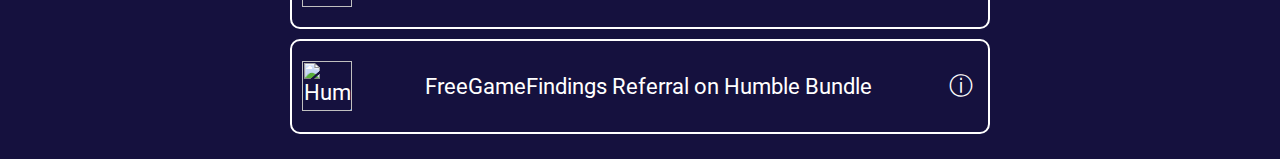
==== commit 4bc485a5: "Added facebook" ====
--- a/index.html
+++ b/index.html
@@ -63,6 +63,29 @@
         <img id="hori" src="assets/img/example_images/fgf_screenshot.webp" alt="/r/FreeGameFindings Page View">
       </div>
 
+      <a href="https://play.google.com/store/apps/details?id=com.cedric.fgf&pcampaignid=web_share">
+        <div id="linkbar">
+          <img src="assets/img/android-logo-greeen.webp" alt="Android Logo">
+          <p>Free Game Findings Android Application</p>
+          <i class="info" data-target="app-info" onclick="toggleInfo(event)">&#9432;</i>
+        </div>
+      </a>
+      <div id="app-info" class="moreInfo" style="display: none;">
+        <p>An android application created to give users an alternative method of using FGF and broadening the scope of the group. Toggleable notifications, in-depth filters, and a clean design. The FGF application is yet another way to get your fill of FGF!</p>
+        <img id="vert" src="assets/img/example_images/app_screenshot_01.webp" alt="FGF Application Image">
+      </div>
+
+      <a href="https://bsky.app/profile/freegamefindings.bsky.social">
+        <div id="linkbar">
+          <img src="assets/img/bluesky-logo.svg" alt="Bluesky Logo">
+          <p>@FreeGameFindings on BlueSky</p>
+          <i class="info" data-target="bluesky-info" onclick="toggleInfo(event)">&#9432;</i>
+        </div>
+      </a>
+      <div id="bluesky-info" class="moreInfo" style="display: none;">
+        <p>Our Bluesky bot shares all of the posts to the subreddit on the newer big social platform to rival Twitter. The account also has some periodic manual posts by the FGF creator, Cedric/StOoPiD_U, for things like mod posts, FGF Giveaways, or the sharing of video content.</p>
+      </div>
+
       <a href="https://twitter.com/FreeGameFinding">
         <div id="linkbar">
           <img src="assets/img/twitter-logo.svg" alt="Twitter Logo">
@@ -71,19 +94,18 @@
         </div>
       </a>
       <div id="twitter-info" class="moreInfo" style="display: none;">
-        <p>Our Twitter bot, developed and hosted by @Nick_90903, shares all of the posts to the subreddit through a social channel many users around the globe already use. The account also has some periodic manual posts by the FGF creator, Cedric/StOoPiD_U, for things like specified PSAs, or the sharing of video content.</p>
-      </div>
-
-      <a href="https://play.google.com/store/apps/details?id=com.cedric.fgf&pcampaignid=web_share">
-        <div id="linkbar">
-          <img src="assets/img/android-logo-greeen.webp" alt="Android Logo">
-          <p>Free Game Findings Android Application</p>
-          <i class="info" data-target="app-info" onclick="toggleInfo(event)">&#9432;</i>
-        </div>
-      </a>
-      <div id="app-info" class="moreInfo" style="display: none;">
-        <p>An android application created to give users an alternative method of using FGF and broadening the scope of the group. Toggleable notifications, in-depth filters, and a clean design. The FGF application is yet another way to get your fill of FGF!</p>
-        <img id="vert" src="assets/img/example_images/app_screenshot_01.webp" alt="FGF Application Image">
+        <p>Our Twitter bot shares all of the posts to the subreddit through a social channel many users around the globe still use. The account also has some periodic manual posts by the FGF creator, Cedric/StOoPiD_U, for things like mod posts, FGF Giveaways, or the sharing of video content.</p>
+      </div>
+
+      <a href="https://www.facebook.com/profile.php?id=61573039955031">
+        <div id="linkbar">
+          <img src="assets/img/facebook-logo.svg" alt="Facebook Logo">
+          <p>FreeGameFindings on Facebook</p>
+          <i class="info" data-target="facebook-info" onclick="toggleInfo(event)">&#9432;</i>
+        </div>
+      </a>
+      <div id="facebook-info" class="moreInfo" style="display: none;">
+        <p>Same concept as the BlueSky & Twitter one, the Facebook page for FGF exists as a means of linking to the new content from the subreddit on a social media platform. The Facebook page is in something of a "trial run", as I haven't fully developed it yet. Posts are live on it right now though.</p>
       </div>
 
       <a href="https://www.youtube.com/@freegamefindings">
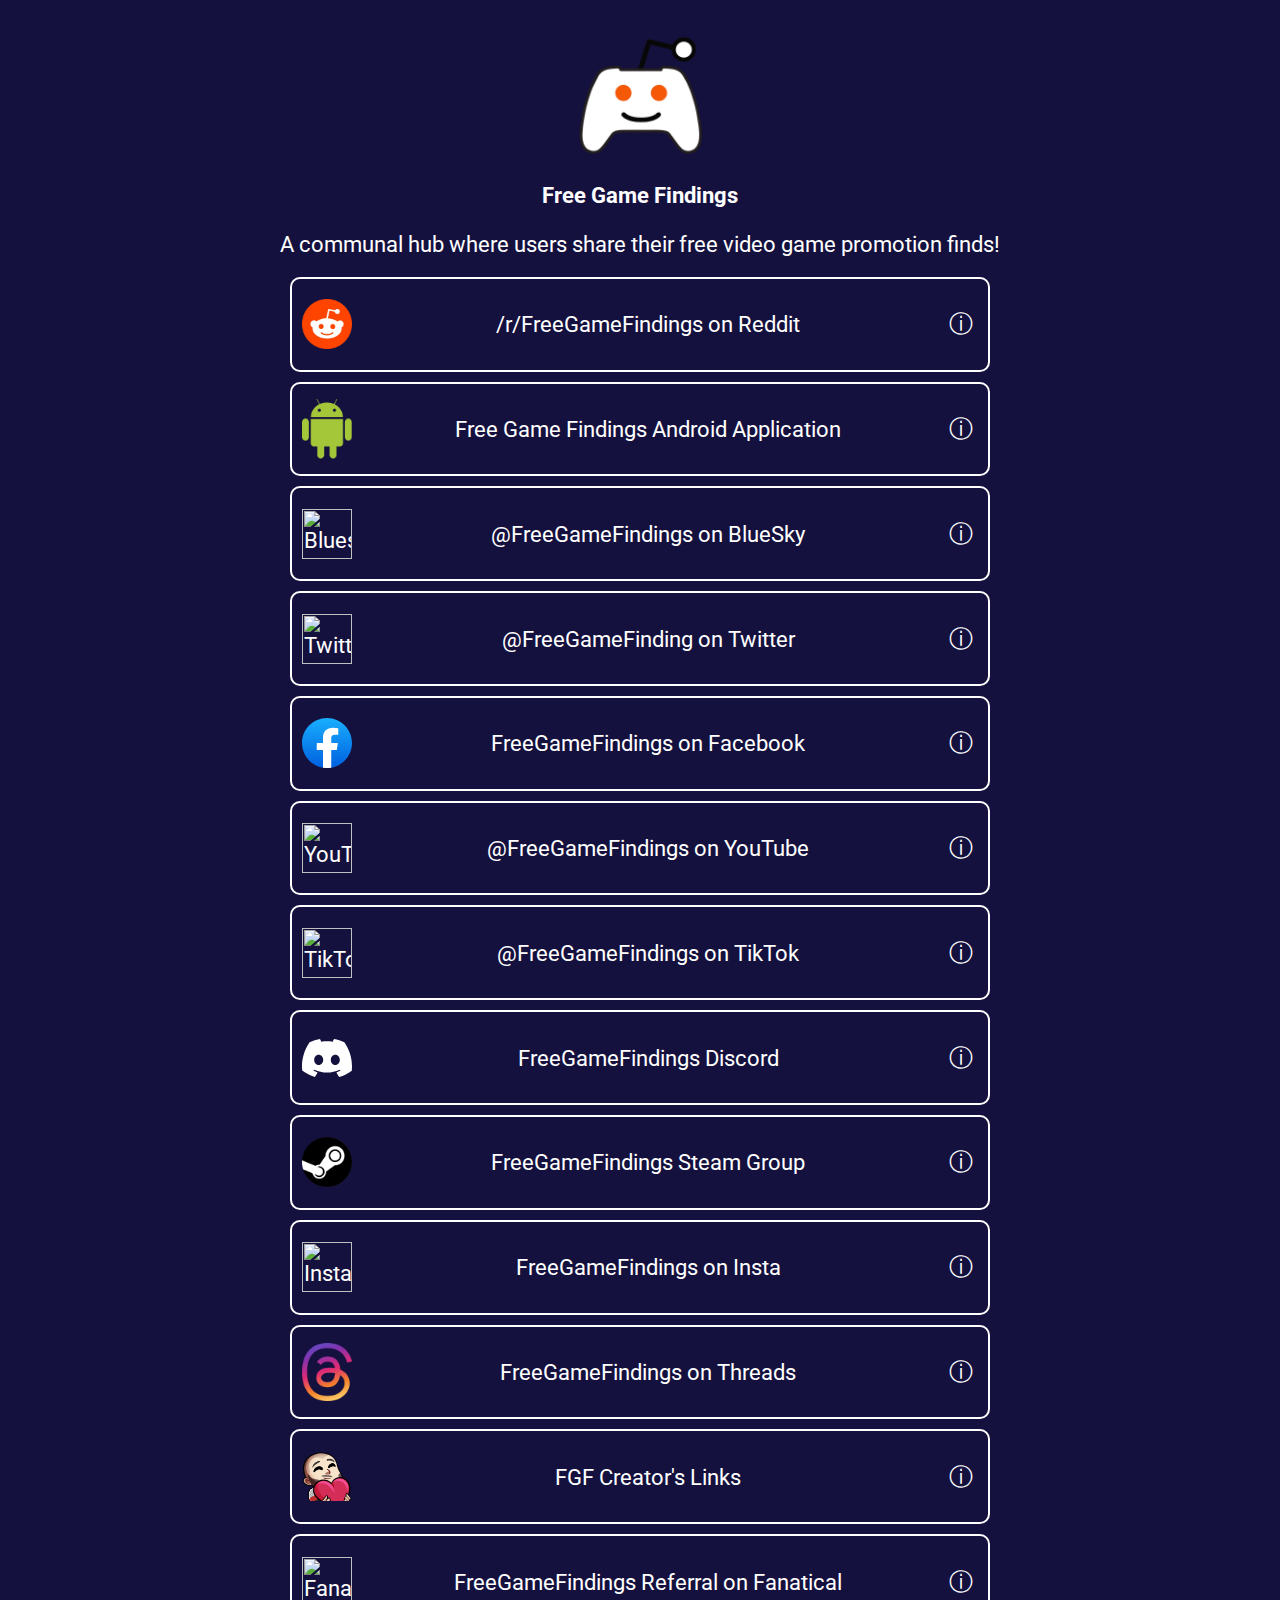
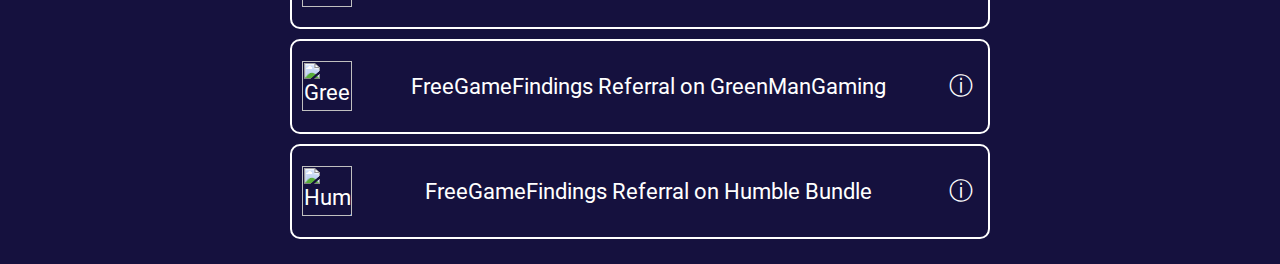
==== commit 2bddab8d: "added discord" ====
--- a/index.html
+++ b/index.html
@@ -132,6 +132,17 @@
         <iframe src="https://www.tiktok.com/embed/v2/7369713630671080710?refer=embed" width="325" height="580" frameborder="0" allowfullscreen></iframe>
       </div>
 
+      <a href="https://discord.gg/fHtVEf7">
+        <div id="linkbar">
+          <img src="assets/img/discord-logo.svg" alt="Discord Logo">
+          <p>FreeGameFindings Discord</p>
+          <i class="info" data-target="discord-info" onclick="toggleInfo(event)">&#9432;</i>
+        </div>
+      </a>
+      <div id="discord-info" class="moreInfo" style="display: none;">
+        <p>A shared Discord server between us and another subreddit. In this server you can get notifications, discuss gaming news, and just chill.</p>
+      </div>
+
       <a href="https://steamcommunity.com/groups/freegamefindings">
         <div id="linkbar">
           <img src="assets/img/steam_logo_filled.webp" alt="Steam Logo">
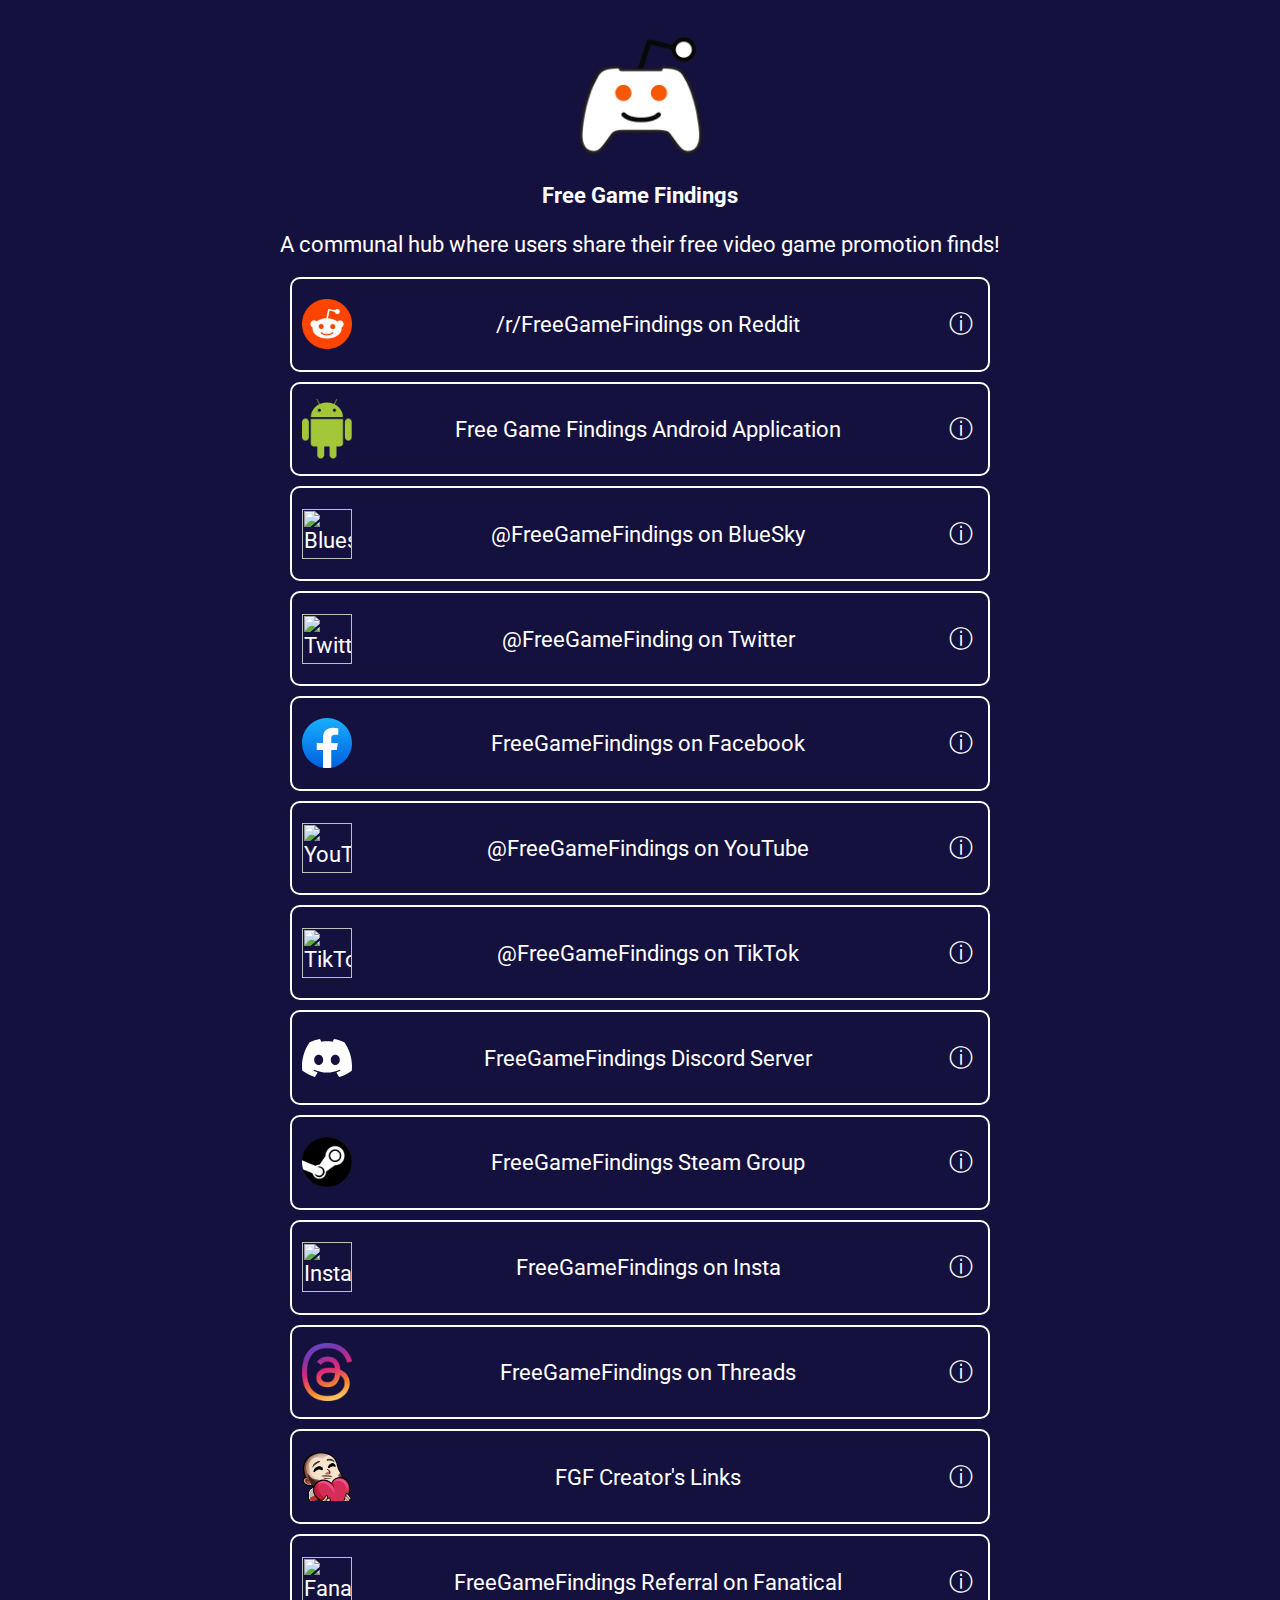
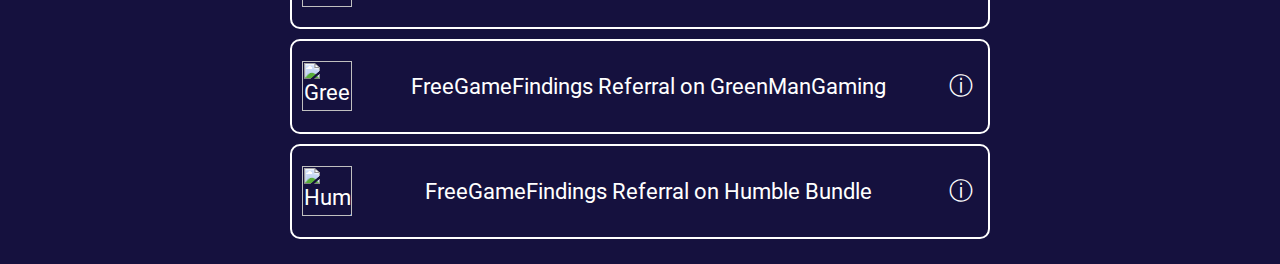
==== commit 878fbfed: "added discord" ====
--- a/index.html
+++ b/index.html
@@ -135,7 +135,7 @@
       <a href="https://discord.gg/fHtVEf7">
         <div id="linkbar">
           <img src="assets/img/discord-logo.svg" alt="Discord Logo">
-          <p>FreeGameFindings Discord</p>
+          <p>FreeGameFindings Discord Server</p>
           <i class="info" data-target="discord-info" onclick="toggleInfo(event)">&#9432;</i>
         </div>
       </a>
